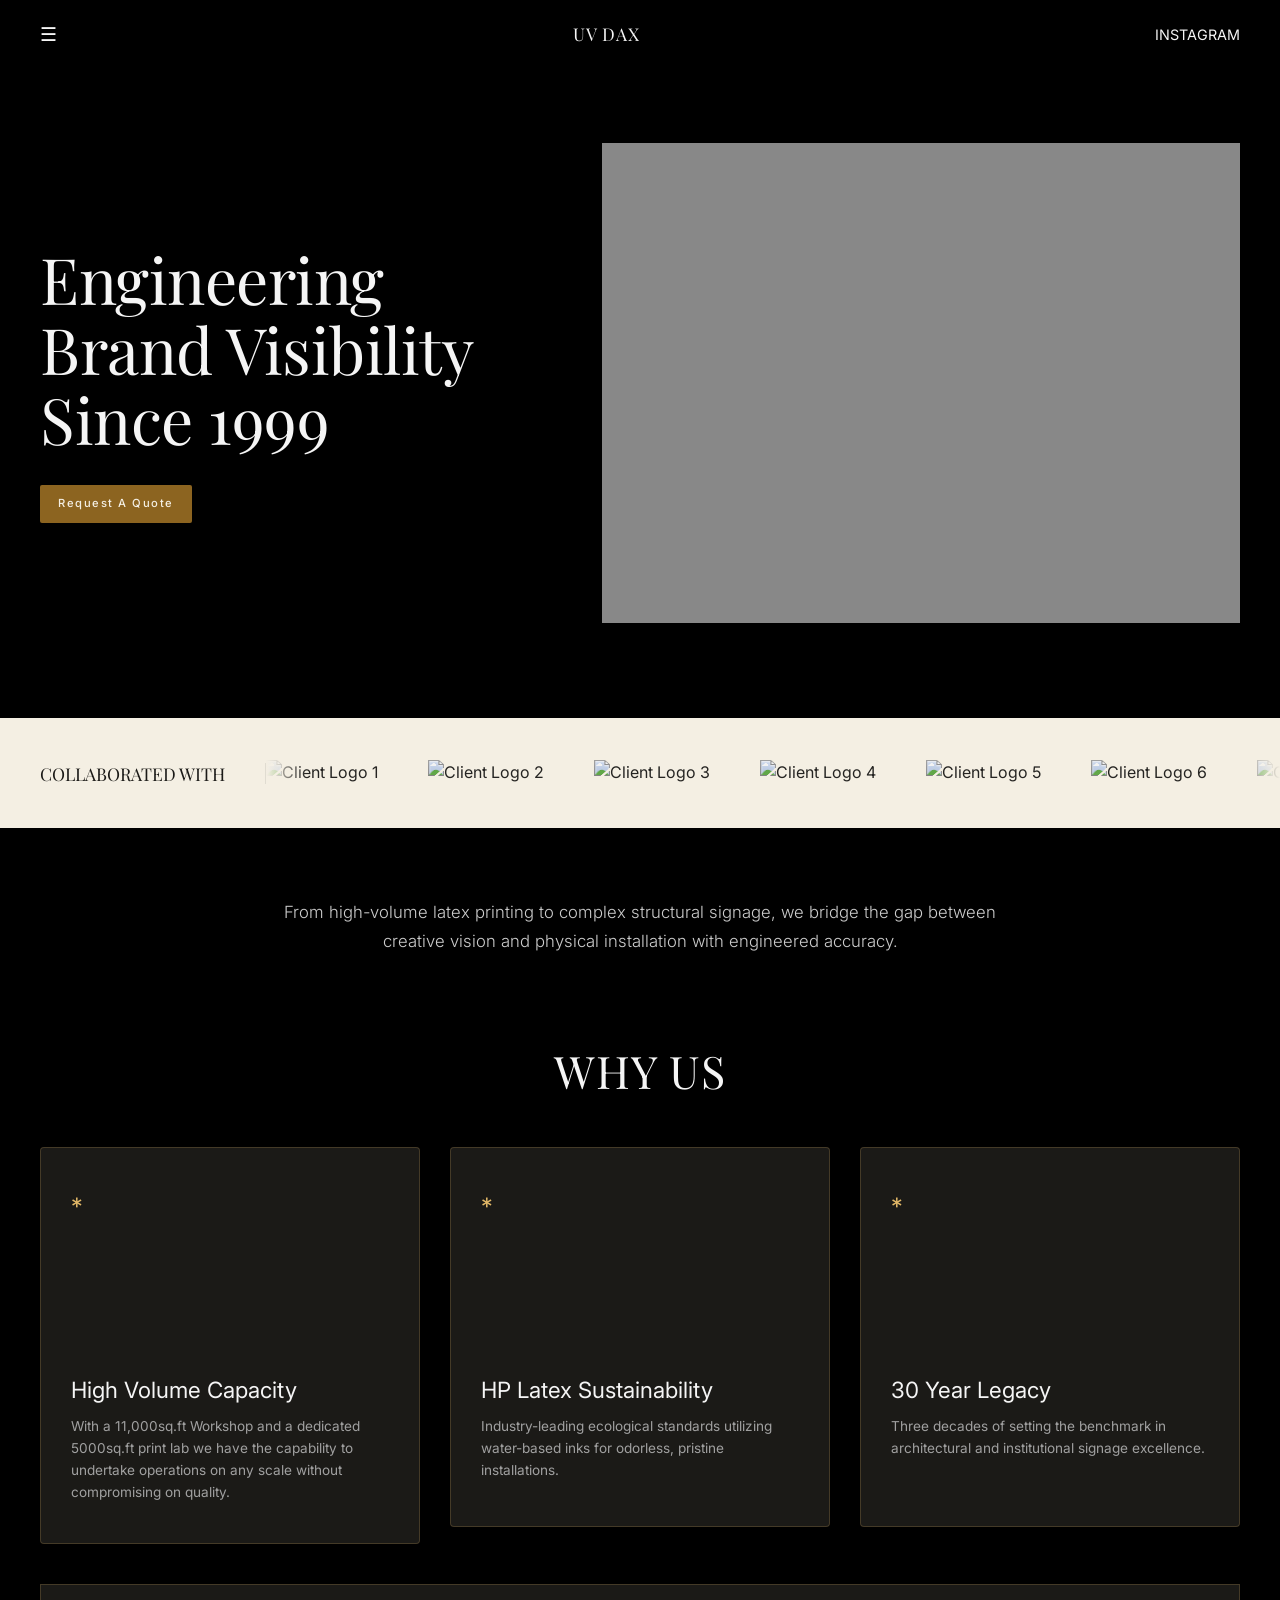
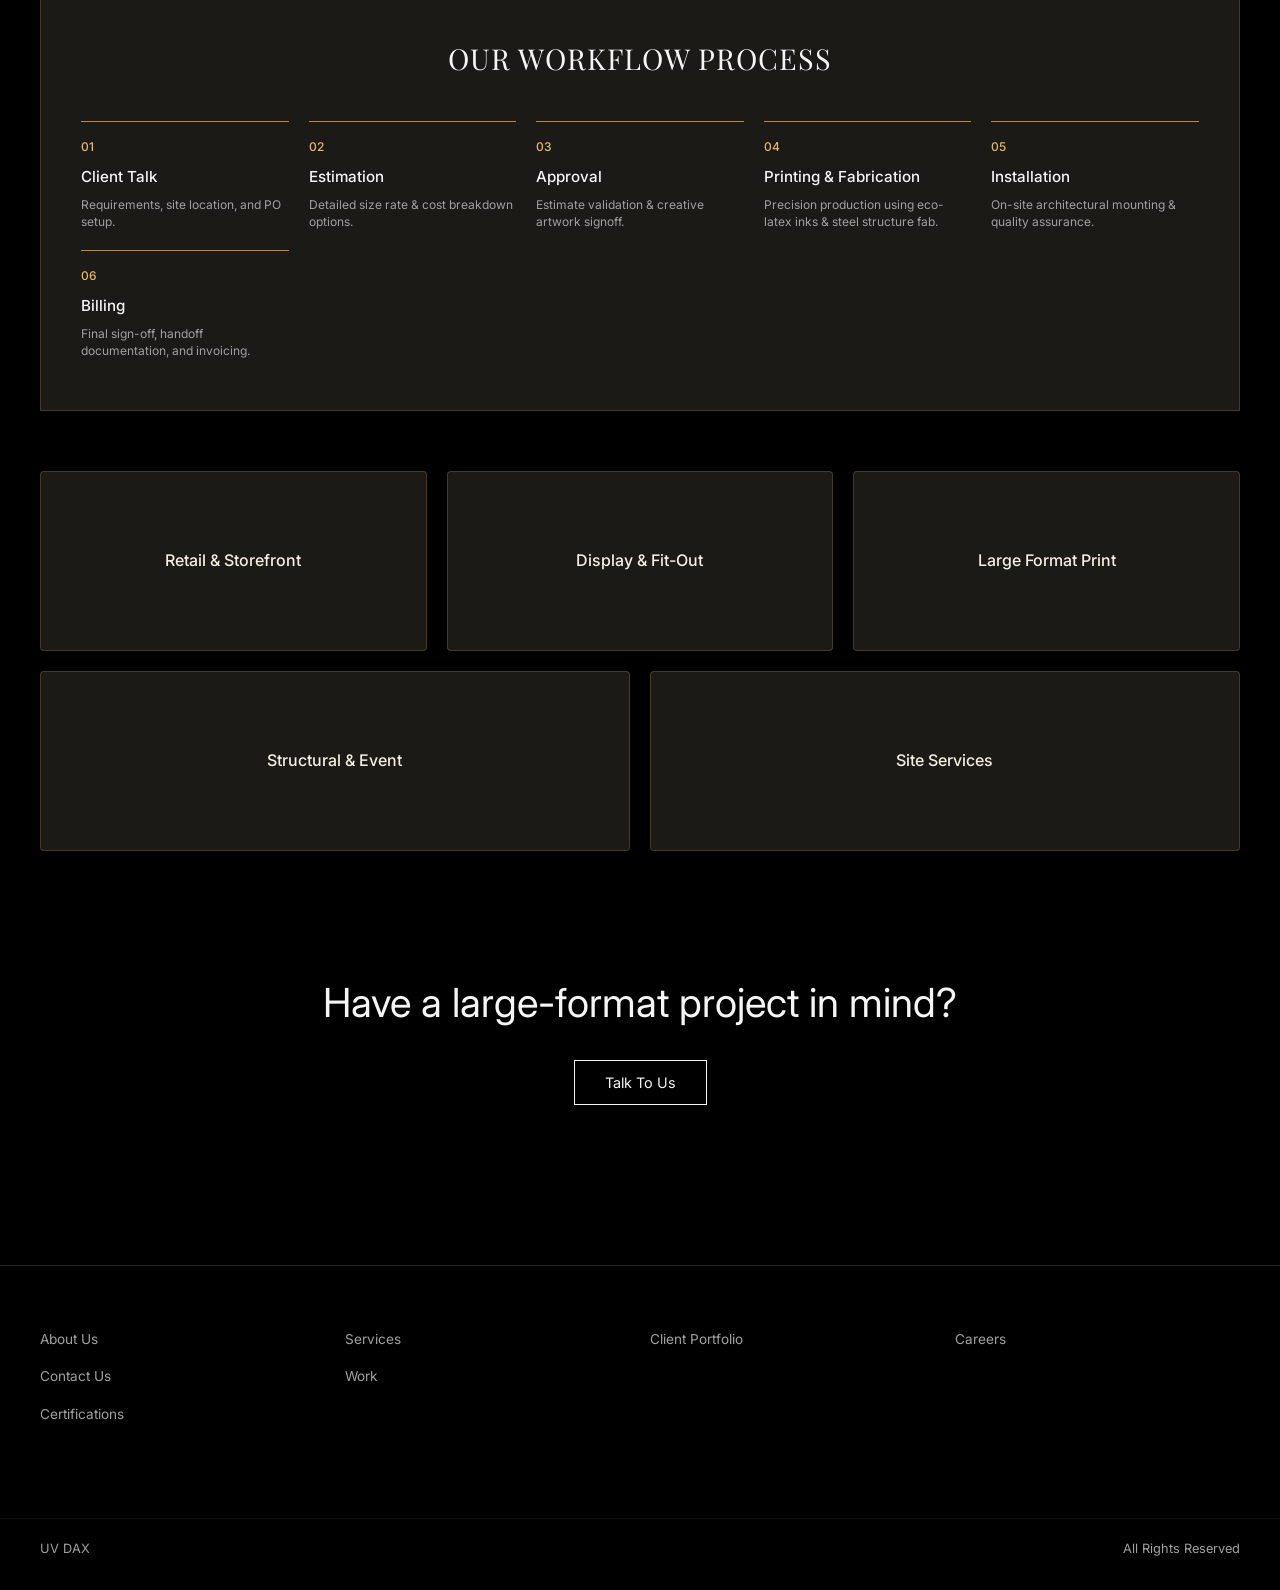
==== index.html @ 5464af66 "Add files via upload" ====
<!DOCTYPE html>
<html lang="en">
<head>
    <meta charset="UTF-8">
    <meta name="viewport" content="width=device-width, initial-scale=1.0">
    <title>UV DAX - Spatial & Large Format Printing Solutions</title>
    <link rel="stylesheet" href="style.css">
    <!-- Google Fonts -->
    <link rel="preconnect" href="https://fonts.googleapis.com">
    <link rel="preconnect" href="https://fonts.gstatic.com" crossorigin>
    <link href="https://fonts.googleapis.com/css2?family=Inter:wght@300;400;500;600&family=Playfair+Display:ital,wght@0,400;0,600;1,400&display=swap" rel="stylesheet">
    <script src="script.js"></script>
</head>
<body>

    <!-- NAVIGATION BAR -->
    <header>
        <!-- NAVBAR -->
        <nav class="navbar">
            <button class="menu-btn" id="menuToggle" aria-label="Toggle Navigation">☰</button>
            <a href="index.html" class="brand-logo">UV DAX</a>
            <a href="https://instagram.com" class="social-icon" target="_blank" rel="noopener">INSTAGRAM</a>
        </nav>

        <!-- FULL-SCREEN NAVIGATION OVERLAY -->
        <div class="nav-overlay" id="navOverlay">
            <button class="close-btn" id="closeToggle" aria-label="Close Navigation">&times;</button>
            <div class="overlay-content">
                <ul class="overlay-menu">
                    <li><a href="index.html">Home</a></li>
                    <li><a href="about.html">About</a></li>
                    <li><a href="services.html">Services</a></li>
                    <li><a href="contact.html">Contact</a></li>
                    <li><a href="work.html">Work</a></li>
                    <li><a href="clients.html">Client Portfolio</a></li>
                    <li><a href="careers.html">Careers</a></li>
                    <li><a href="certifications.html">Certificates/Registration</a></li>
                </ul>
            </div>
        </div>
</header>

    <main>
        <!-- HERO SECTION -->
        <section class="hero container">
            <div class="hero-text">
                <h1>Engineering <br> Brand Visibility Since 1999</h1>
                <a href="contact.html" class="btn-contact"> Request A Quote</a>
            </div>
            <div class="hero-image-container">
                <div class="placeholder-billboard">
                    <!-- Billboard/Hero image replacement -->
                </div>
            </div>
        </section>

        <!-- AUTO-SCROLLING LOGO STRIP -->
        <section class="logo-strip-section">
            <div class="collaborated-label">
                COLLABORATED WITH
            </div>
            <div class="brand-carousel">
                <div class="carousel-track">
                    <!-- Set 1 -->
                    <div class="logo-item"><img src="Assets/LOGOS/Pepsi.svg" alt="Client Logo 1"></div>
                    <div class="logo-item"><img src="Assets/LOGOS/havells.jpg" alt="Client Logo 2"></div>
                    <div class="logo-item"><img src="Assets/LOGOS/godrej.jpg" alt="Client Logo 3"></div>
                    <div class="logo-item"><img src="Assets/LOGOS/amarujala.jpg" alt="Client Logo 4"></div>
                    <div class="logo-item"><img src="Assets/LOGOS/ohricable.jpg" alt="Client Logo 5"></div>
                    <div class="logo-item"><img src="Assets/LOGOS/jio.svg" alt="Client Logo 6"></div>
                    <div class="logo-item"><img src="Assets/LOGOS/LG@2x.png" alt="Client Logo 6"></div>
                    <div class="logo-item"><img src="Assets/LOGOS/FLOWKEM EVENT.png" alt="Client Logo 6"></div>
                    <div class="logo-item"><img src="Assets/LOGOS/hdfc.png" alt="Client Logo 6"></div>
                    <div class="logo-item"><img src="Assets/LOGOS/lloyd1.jpg" alt="Client Logo 6"></div>
                    <div class="logo-item"><img src="Assets/LOGOS/western.png" alt="Client Logo 6"></div>
                    <!-- Duplicate Set for Seamless Loop -->
                    <div class="logo-item"><img src="Assets/LOGOS/Pepsi.svg" alt="Client Logo 1"></div>
                    <div class="logo-item"><img src="Assets/LOGOS/havells.jpg" alt="Client Logo 2"></div>
                    <div class="logo-item"><img src="Assets/LOGOS/godrej.jpg" alt="Client Logo 3"></div>
                    <div class="logo-item"><img src="Assets/LOGOS/amarujala.jpg" alt="Client Logo 4"></div>
                    <div class="logo-item"><img src="Assets/LOGOS/ohricable.jpg" alt="Client Logo 5"></div>
                    <div class="logo-item"><img src="Assets/LOGOS/jio.svg" alt="Client Logo 6"></div>
                    <div class="logo-item"><img src="Assets/LOGOS/LG@2x.png" alt="Client Logo 6"></div>
                    <div class="logo-item"><img src="Assets/LOGOS/FLOWKEM EVENT.png" alt="Client Logo 6"></div>
                    <div class="logo-item"><img src="Assets/LOGOS/hdfc.png" alt="Client Logo 6"></div>
                    <div class="logo-item"><img src="Assets/LOGOS/lloyd1.jpg" alt="Client Logo 6"></div>
                    <div class="logo-item"><img src="Assets/LOGOS/western.png" alt="Client Logo 6"></div>
 
                    <div class="logo-item"><img src="Assets/LOGOS/Pepsi.svg" alt="Client Logo 1"></div>
                    <div class="logo-item"><img src="Assets/LOGOS/havells.jpg" alt="Client Logo 2"></div>
                    <div class="logo-item"><img src="Assets/LOGOS/godrej.jpg" alt="Client Logo 3"></div>
                    <div class="logo-item"><img src="Assets/LOGOS/amarujala.jpg" alt="Client Logo 4"></div>
                    <div class="logo-item"><img src="Assets/LOGOS/ohricable.jpg" alt="Client Logo 5"></div>
                    <div class="logo-item"><img src="Assets/LOGOS/jio.svg" alt="Client Logo 6"></div>
                    <div class="logo-item"><img src="Assets/LOGOS/LG@2x.png" alt="Client Logo 6"></div>
                    <div class="logo-item"><img src="Assets/LOGOS/FLOWKEM EVENT.png" alt="Client Logo 6"></div>
                    <div class="logo-item"><img src="Assets/LOGOS/hdfc.png" alt="Client Logo 6"></div>
                    <div class="logo-item"><img src="Assets/LOGOS/lloyd1.jpg" alt="Client Logo 6"></div>
                    <div class="logo-item"><img src="Assets/LOGOS/western.png" alt="Client Logo 6"></div>
                </div>
            </div>
        </section>

        <!-- SUBTEXT STATEMENT SECTION -->
        <section class="subtext-section container">
            <p>From high-volume latex printing to complex structural signage, we bridge the gap between creative vision and physical installation with engineered accuracy.</p>
        </section>

        <!-- WHY US SECTION -->
        <section class="why-us-section container">
            <h2>WHY US</h2>
            <div class="feature-cards">
                <div class="card square-card">
                    <span class="card-icon">*</span>
                    <h3>High Volume Capacity</h3>
                    <p>With a 11,000sq.ft Workshop and a dedicated 5000sq.ft print lab we have the capability to undertake operations on any scale without compromising on quality.</p>
                </div>
                <div class="card square-card">
                    <span class="card-icon">*</span>
                    <h3>HP Latex Sustainability</h3>
                    <p>Industry-leading ecological standards utilizing water-based inks for odorless, pristine installations.</p>
                </div>
                <div class="card square-card">
                    <span class="card-icon">*</span>
                    <h3>30 Year Legacy</h3>
                    <p>Three decades of setting the benchmark in architectural and institutional signage excellence.</p>
                </div>
            </div>
        </section>

        <!-- WORKFLOW PROCESS SECTION -->
        <section class="container">
            <div class="process-banner">
                <h2>OUR WORKFLOW PROCESS</h2>
                <div class="process-grid">
                    <div class="process-step">
                        <span class="step-num">01</span>
                        <h4>Client Talk</h4>
                        <p>Requirements, site location, and PO setup.</p>
                    </div>
                    <div class="process-step">
                        <span class="step-num">02</span>
                        <h4>Estimation</h4>
                        <p>Detailed size rate & cost breakdown options.</p>
                    </div>
                    <div class="process-step">
                        <span class="step-num">03</span>
                        <h4>Approval</h4>
                        <p>Estimate validation & creative artwork signoff.</p>
                    </div>
                    <div class="process-step">
                        <span class="step-num">04</span>
                        <h4>Printing & Fabrication</h4>
                        <p>Precision production using eco-latex inks & steel structure fab.</p>
                    </div>
                    <div class="process-step">
                        <span class="step-num">05</span>
                        <h4>Installation</h4>
                        <p>On-site architectural mounting & quality assurance.</p>
                    </div>
                    <div class="process-step">
                        <span class="step-num">06</span>
                        <h4>Billing</h4>
                        <p>Final sign-off, handoff documentation, and invoicing.</p>
                    </div>
                </div>
            </div>
        </section>

        <!-- SERVICES GRID SECTION -->
        <section class="container">
            <div class="services-grid">
                <a href="services.html" class="service-card row-3 clickable-card">
                    <span>Retail & Storefront</span>
                </a>
                <a href="services.html" class="service-card row-3 clickable-card">
                    <span>Display & Fit-Out</span>
                </a>
                <a href="services.html" class="service-card row-3 clickable-card">
                    <span>Large Format Print</span>
                </a>
                <a href="services.html" class="service-card row-2 clickable-card">
                    <span>Structural & Event</span>
                </a>
                <a href="services.html" class="service-card row-2 clickable-card">
                    <span>Site Services</span>
                </a>
            </div>
        </section>

        <!-- TALK TO US CTA SECTION -->
        <section class="talk-to-us-section container">
            <h2>Have a large-format project in mind?</h2>
            <a href="contact.html" class="btn-talk-outline">Talk To Us</a>
        </section>
    </main>

    <!-- FOOTER SECTION -->
    <footer class="footer">
        <div class="footer-columns container">
            <div class="footer-col">
                <ul>
                    <li><a href="about.html">About Us</a></li>
                    <li><a href="contact.html">Contact Us</a></li>
                    <li><a href="certififications.html">Certifications</a></li>
                </ul>
            </div>
            <div class="footer-col">
                <ul>
                    <li><a href="services.html">Services</a></li>
                    <li><a href="work.html">Work</a></li>
                </ul>
            </div>
            <div class="footer-col">
                <ul>
                    <li><a href="clients.html">Client Portfolio</a></li>
                </ul>
            </div>
            <div class="footer-col">
                <ul>
                    <li><a href="careers.html">Careers</a></li>
                </ul>
            </div>
        </div>
        <div class="footer-bottom container">
            <span>UV DAX</span>
            <span>All Rights Reserved</span>
        </div>
    </footer>

</body>
</html>
---- style.css ----
/*
Theme Name : UV Dax Custom Theme
Author: Adityaveer Singh
Version: 1.0
*/
/* ==========================================================================
   1. GLOBAL RESET & VARIABLES
   ========================================================================== */
* {
    box-sizing: border-box;
    margin: 0;
    padding: 0;
}

:root {
    /* Color Palette */
    --color-ink: #1B1A17;
    --color-gold: #C0872E;
    --color-gold-light: #E3B968;
    --color-gold-deep: #8C6420;
    --color-stone: #F4EFE3;

    /* Semantic Theme Tokens */
    --bg-dark: #000000;
    --card-bg-dark: var(--color-ink);
    --card-border: rgba(227, 185, 104, 0.2);
    --text-light: #f5f5f5;
    --text-muted: #a0a0a0;
    --btn-bg: var(--color-gold-deep);
    --btn-text: var(--color-stone);
    --banner-bg: var(--color-stone);
    --banner-text: var(--color-ink);
    --input-bg: #dcdcdc;
    --font-serif: 'Playfair Display', Georgia, serif;
    --font-sans: 'Inter', sans-serif;
}

body {
    background-color: var(--bg-dark);
    color: var(--text-light);
    font-family: var(--font-sans);
    line-height: 1.6;
    overflow-x: hidden;
}

.container {
    width: 100%;
    max-width: 1400px;
    margin: 0 auto;
    padding: 0 40px;
}

/* ==========================================================================
   2. SHARED NAVIGATION BAR
   ========================================================================== */
.navbar {
    display: flex;
    justify-content: space-between;
    align-items: center;
    padding: 20px 40px;
    background-color: var(--bg-dark);
    width: 100%;
}

.menu-btn {
    background: none;
    border: none;
    color: var(--text-light);
    font-size: 1.2rem;
    cursor: pointer;
}

.brand-logo {
    font-family: var(--font-serif);
    color: var(--text-light);
    font-size: 1.1rem;
    text-decoration: none;
    letter-spacing: 1px;
}

.social-icon {
    color: var(--text-light);
    text-decoration: none;
    font-size: 0.9rem;
}

/* ==========================================================================
   3. PAGE HEADERS (SHARED)
   ========================================================================== */
.page-header {
    text-align: center;
    padding: 60px 0 40px 0;
    max-width: 800px;
    margin: 0 auto;
}

.page-header h1 {
    font-family: var(--font-serif);
    font-size: clamp(2.5rem, 5vw, 3.5rem);
    font-weight: 400;
    margin-bottom: 25px;
}

.page-subtitle {
    font-size: 0.9rem;
    color: var(--text-muted);
    line-height: 1.6;
    font-weight: 300;
}

/* ==========================================================================
   4. HOME PAGE SECTIONS
   ========================================================================== */
.hero {
    display: grid;
    grid-template-columns: 0.9fr 1.1fr;
    align-items: center;
    min-height: 70vh;
    gap: 40px;
}

.hero-text h1 {
    font-family: var(--font-serif);
    font-size: clamp(2.5rem, 5vw, 4rem);
    font-weight: 400;
    line-height: 1.1;
    margin-bottom: 30px;
    letter-spacing: -0.5px;
}

.btn-contact {
    display: inline-block;
    background-color: var(--btn-bg);
    color: var(--btn-text);
    text-decoration: none;
    font-size: 0.7rem;
    font-weight: 500;
    letter-spacing: 1.5px;
    padding: 10px 18px;
    border-radius: 2px;
    transition: background-color 0.2s ease;
}

.btn-contact:hover {
    background-color: var(--color-gold);
}

.hero-image-container {
    width: 100%;
    height: 100%;
    max-height: 520px;
    display: flex;
    justify-content: center;
    align-items: center;
}

.placeholder-billboard {
    width: 100%;
    height: 480px;
    background-color: #888888;
    display: flex;
    justify-content: center;
    align-items: center;
}

/* Auto-Scrolling Logo Strip */
.logo-strip-section {
    display: flex;
    align-items: center;
    background-color: var(--banner-bg);
    color: var(--banner-text);
    height: 110px;
    width: 100%;
    margin-top: 20px;
    overflow: hidden;
    position: relative;
}

.collaborated-label {
    flex-shrink: 0;
    padding: 0 40px;
    background-color: var(--banner-bg);
    z-index: 3;
    font-family: var(--font-serif);
    font-size: 1.1rem;
    line-height: 1.2;
    border-right: 1px solid rgba(0, 0, 0, 0.08);
}

.brand-carousel {
    display: flex;
    overflow: hidden;
    width: 100%;
    position: relative;
    white-space: nowrap;
}

.brand-carousel::before,
.brand-carousel::after {
    content: "";
    position: absolute;
    top: 0;
    width: 40px;
    height: 100%;
    z-index: 2;
    pointer-events: none;
}

.brand-carousel::before {
    left: 0;
    background: linear-gradient(to right, var(--banner-bg), transparent);
}

.brand-carousel::after {
    right: 0;
    background: linear-gradient(to left, var(--banner-bg), transparent);
}

.carousel-track {
    display: flex;
    align-items: center;
    gap: 50px;
    width: max-content;
    animation: scrollLogos 25s linear infinite;
}

.carousel-track:hover {
    animation-play-state: paused;
}

.logo-item {
    flex-shrink: 0;
    display: flex;
    align-items: center;
    justify-content: center;
}

.logo-item img {
    max-height: 40px;
    width: auto;
    object-fit: contain;
    filter: grayscale(10%) contrast(90%);
}

@keyframes scrollLogos {
    0% {
        transform: translateX(0);
    }
    100% {
        transform: translateX(-50%);
    }
}

.subtext-section {
    text-align: center;
    max-width: 800px;
    margin: 70px auto 40px auto;
}

.subtext-section p {
    color: #cccccc;
    font-size: 1.05rem;
    font-weight: 300;
    line-height: 1.7;
}

/* Why Us Section */
.why-us-section {
    text-align: center;
    margin: 80px auto 40px auto;
}

.why-us-section h2 {
    font-family: var(--font-serif);
    font-size: 2.8rem;
    font-weight: 400;
    margin-bottom: 40px;
    letter-spacing: 1px;
}

.feature-cards {
    display: grid;
    grid-template-columns: repeat(auto-fill, minmax(320px, 1fr));
    gap: 30px;
}

/*.card.square-card {
    aspect-ratio: 1 / 1;
    background-color: var(--card-bg-dark);
    border: 1px solid var(--card-border);
    padding: 40px 30px;
    display: flex;
    flex-direction: column;
    text-align: left;
    border-radius: 4px;
    transition: transform 0.3s ease, border-color 0.3s ease, background-color 0.3s ease;
}

.card.square-card:hover {
    border-color: var(--color-gold-light);
    background-color: #22201c;
    transform: translateY(-4px);
}

.square-card .card-icon {
    font-size: 1.5rem;
    color: var(--color-gold-light);
    height: 150px;
    margin-bottom: 20px;
}

.square-card h3 {
    font-family: var(--font-sans);
    font-size: 1.4rem;
    font-weight: 400;
    color: var(--text-light);
    height: 60px;
    display: flex;
    align-items: flex-end;
    margin-bottom: 20px;
    line-height: 1.25;
}

.square-card p {
    font-size: 0.85rem;
    color: var(--text-muted);
    line-height: 1.6;
}*/

.card.square-card {
    aspect-ratio: 1 / 1;
    background-color: var(--card-bg-dark);
    border: 1px solid var(--card-border);
    padding: 40px 30px;
    display: flex;
    flex-direction: column;
    justify-content: flex-start;
    text-align: left;
    border-radius: 4px;
    transition: transform 0.3s ease, border-color 0.3s ease, background-color 0.3s ease;
}

.square-card .card-icon {
    font-size: 1.5rem;
    color: var(--color-gold-light);
    height: auto;
    /* Responsive gap: keeps titles aligned horizontally while scalin' on mobile */
    margin-bottom: clamp(30px, 50%, 150px);
}

.square-card h3 {
    font-family: var(--font-sans);
    font-size: 1.4rem;
    font-weight: 400;
    color: var(--text-light);
    line-height: 1.25;
    margin-top: 0;
    margin-bottom: 12px;
}

.square-card p {
    font-size: 0.85rem;
    color: var(--text-muted);
    line-height: 1.6;
    margin-top: 0;
    margin-bottom: 0;
}

/* Workflow Process Banner */
.process-banner {
    width: 100%;
    background-color: var(--card-bg-dark);
    border: 1px solid var(--card-border);
    /*border-radius: 4px;*/
    padding: 50px 40px;
    margin: 40px auto 60px auto;
}

.process-banner h2 {
    font-family: var(--font-serif);
    font-size: 1.8rem;
    font-weight: 400;
    color: var(--text-light);
    margin-bottom: 40px;
    text-align: center;
    letter-spacing: 1px;
}

.process-grid {
    display: grid;
    grid-template-columns: repeat(auto-fill, minmax(180px, 1fr));
    gap: 20px;
}

.process-step {
    border-top: 1px solid var(--color-gold);
    padding-top: 15px;
}

.step-num {
    font-size: 0.75rem;
    color: var(--color-gold-light);
    font-weight: 500;
    display: block;
    margin-bottom: 8px;
}

.process-step h4 {
    font-size: 0.95rem;
    font-weight: 500;
    color: var(--text-light);
    margin-bottom: 8px;
}

.process-step p {
    font-size: 0.75rem;
    color: var(--text-muted);
    line-height: 1.4;
}

/* Home Services Wireframe Grid */
.services-grid {
    display: grid;
    grid-template-columns: repeat(6, 1fr);
    gap: 20px;
    margin: 60px auto 60px auto;
}

.service-card {
    background-color: var(--card-bg-dark);
    border: 1px solid var(--card-border);
    border-radius: 4px;
    height: 180px;
    display: flex;
    align-items: center;
    justify-content: center;
    font-size: 1rem;
    font-weight: 500;
    text-align: center;
    padding: 20px;
    color: var(--color-stone);
    text-decoration: none;
}

.service-card.row-3 {
    grid-column: span 2;
}

.service-card.row-2 {
    grid-column: span 3;
}

.clickable-card {
    transition: background-color 0.3s ease, border-color 0.3s ease, color 0.3s ease, transform 0.2s ease;
    cursor: pointer;
}

.clickable-card:hover {
    background-color: var(--color-gold);
    border-color: var(--color-gold-light);
    color: var(--color-ink);
    transform: translateY(-3px);
}

/* Talk To Us CTA Section */
.talk-to-us-section {
    text-align: center;
    padding: 60px 0 80px 0;
}

.talk-to-us-section h2 {
    font-family: var(--font-sans);
    font-size: clamp(1.8rem, 3.5vw, 2.5rem);
    font-weight: 400;
    color: var(--text-light);
    margin-bottom: 25px;
}

.btn-talk-outline {
    display: inline-block;
    border: 1px solid var(--text-light);
    color: var(--text-light);
    text-decoration: none;
    font-size: 0.9rem;
    padding: 10px 30px;
    background: transparent;
    transition: background-color 0.3s ease, color 0.3s ease, border-color 0.3s ease;
}

.btn-talk-outline:hover {
    background-color: var(--color-gold);
    color: var(--color-ink);
    border-color: var(--color-gold);
}

/* ==========================================================================
   5. SERVICES PAGE SECTIONS (EXACT 2-COLUMN GRID + LOCKED BASELINES)
   ========================================================================== */
.detailed-services-grid {
    display: grid;
    grid-template-columns: repeat(2, 1fr);
    gap: 25px;
    margin: 40px 0 80px 0;
}

.service-box {
    background-color: var(--card-bg-dark);
    border: 1px solid var(--card-border);
    padding: 35px 30px;
    border-radius: 4px;
    display: flex;
    flex-direction: column;
    justify-content: flex-start;
    min-height: 220px;
    transition: border-color 0.3s ease, transform 0.2s ease;
}

.service-box:hover {
    border-color: var(--color-gold-light);
    transform: translateY(-2px);
}

.service-box h2 {
    font-family: var(--font-serif);
    font-size: 1.5rem;
    font-weight: 400;
    color: var(--text-light);
    line-height: 1.25;
    margin-bottom: 15px;
    min-height: 3.8rem;
    display: flex;
    align-items: flex-start;
}

.service-box p {
    font-size: 0.85rem;
    color: var(--text-muted);
    line-height: 1.6;
    margin-top: 0;
}

.capability-index-section {
    margin: 80px 0;
}

.section-title {
    font-family: var(--font-serif);
    font-size: 1.8rem;
    font-weight: 400;
    margin-bottom: 30px;
}

.capability-tags {
    display: flex;
    flex-wrap: wrap;
    gap: 12px;
}

.tag {
    background-color: var(--card-bg-dark);
    border: 1px solid #222;
    color: var(--text-muted);
    padding: 10px 16px;
    font-size: 0.75rem;
    border-radius: 2px;
    letter-spacing: 0.3px;
    transition: background-color 0.2s, color 0.2s;
}

.tag:hover {
    background-color: var(--color-gold-deep);
    color: var(--color-stone);
}

/* ==========================================================================
   6. WORK PAGE SECTIONS (DYNAMIC GRID & LOCKED BASELINE)
   ========================================================================== */
.work-grid {
    display: grid;
    grid-template-columns: repeat(auto-fill, minmax(360px, 1fr));
    gap: 25px;
    margin: 40px 0 80px 0;
}

.work-card {
    background-color: var(--card-bg-dark);
    border: 1px solid var(--card-border);
    padding: 35px 30px;
    border-radius: 4px;
    display: flex;
    flex-direction: column;
    justify-content: flex-start;
    min-height: 250px;
    text-decoration: none;
    transition: transform 0.2s ease, border-color 0.2s ease, background-color 0.2s ease;
}

.work-card:hover {
    border-color: var(--color-gold-light);
    background-color: #181818;
    transform: translateY(-2px);
}

.work-card-header {
    display: flex;
    justify-content: space-between;
    align-items: flex-start;
    gap: 15px;
    margin-bottom: 20px;
    min-height: 3.8rem;
}

.work-card h2 {
    font-family: var(--font-serif);
    font-size: 1.35rem;
    font-weight: 400;
    color: var(--text-light);
    line-height: 1.25;
    margin: 0;
}

.work-card p {
    font-size: 0.85rem;
    color: var(--text-muted);
    line-height: 1.6;
    margin-top: 0;
}

.category-badge {
    font-size: 0.65rem;
    letter-spacing: 0.5px;
    padding: 4px 8px;
    border-radius: 2px;
    white-space: nowrap;
    text-transform: uppercase;
    background-color: rgba(192, 135, 46, 0.15);
    color: var(--color-gold-light);
    border: 1px solid var(--color-gold);
}

/* ==========================================================================
   7. CAREERS PAGE SECTIONS (DYNAMIC GRID & LOCKED BASELINE)
   ========================================================================== */
.careers-grid {
    display: grid;
    grid-template-columns: repeat(auto-fill, minmax(420px, 1fr));
    gap: 25px;
    margin: 40px 0 80px 0;
}

.career-card {
    background-color: var(--card-bg-dark);
    border: 1px solid var(--card-border);
    padding: 35px 30px;
    border-radius: 4px;
    display: flex;
    flex-direction: column;
    justify-content: flex-start;
    min-height: 220px;
    text-decoration: none;
    transition: transform 0.2s ease, border-color 0.2s ease;
}

.career-card:hover {
    border-color: var(--color-gold-light);
    transform: translateY(-2px);
}

.career-card-header {
    display: flex;
    justify-content: space-between;
    align-items: flex-start;
    gap: 15px;
    margin-bottom: 20px;
    min-height: 3.2rem;
}

.career-card h2 {
    font-family: var(--font-serif);
    font-size: 1.5rem;
    font-weight: 400;
    color: var(--text-light);
    margin: 0;
}

.career-card p {
    font-size: 0.85rem;
    color: var(--text-muted);
    line-height: 1.6;
    margin-top: 0;
}

.status-badge {
    font-size: 0.65rem;
    letter-spacing: 0.5px;
    padding: 4px 8px;
    border-radius: 2px;
    white-space: nowrap;
    text-transform: uppercase;
}

.status-badge.open {
    background-color: rgba(76, 175, 80, 0.15);
    color: #81c784;
    border: 1px solid rgba(76, 175, 80, 0.3);
}

.no-openings-card {
    background-color: var(--card-bg-dark);
    border: 1px solid var(--card-border);
    border-radius: 4px;
    padding: 60px 30px;
    margin: 40px auto 80px auto;
    max-width: 800px;
    text-align: center;
}

.no-openings-content h2 {
    font-family: var(--font-serif);
    font-size: 1.8rem;
    font-weight: 400;
    margin-bottom: 15px;
    color: var(--text-light);
}

.no-openings-content p {
    font-size: 0.95rem;
    color: var(--text-muted);
    line-height: 1.6;
    margin-bottom: 12px;
}

.no-openings-content .sub-note {
    font-size: 0.85rem;
    color: #888;
    margin-bottom: 30px;
}

.btn-contact-apply {
    display: inline-block;
    background-color: var(--btn-bg);
    color: var(--btn-text);
    text-decoration: none;
    font-size: 0.75rem;
    font-weight: 500;
    letter-spacing: 1.5px;
    padding: 12px 24px;
    border-radius: 2px;
    transition: background-color 0.2s ease;
}

.btn-contact-apply:hover {
    background-color: var(--color-gold);
}

/* ==========================================================================
   8. CLIENT PORTFOLIO PAGE SECTIONS (DYNAMIC LOGO GRID)
   ========================================================================== */
.clients-grid {
    display: grid;
    grid-template-columns: repeat(auto-fill, minmax(180px, 1fr));
    gap: 20px;
    margin: 60px 0 100px 0;
}

.client-logo-card {
    background-color: var(--card-bg-dark);
    border: 1px solid var(--card-border);
    border-radius: 4px;
    aspect-ratio: 4 / 3;
    display: flex;
    align-items: center;
    justify-content: center;
    padding: 20px;
    transition: border-color 0.3s ease, background-color 0.3s ease;
}

.client-logo-card:hover {
    border-color: var(--color-gold-light);
    background-color: #1a1a1a;
}

.client-logo {
    max-width: 75%;
    max-height: 60%;
    width: auto;
    height: auto;
    object-fit: contain;
    filter: brightness(0.9) contrast(1.1);
    transition: filter 0.3s ease, transform 0.3s ease;
}

.client-logo-card:hover .client-logo {
    filter: brightness(1) contrast(1);
    transform: scale(1.04);
}

/* ==========================================================================
   9. CERTIFICATIONS PAGE SECTIONS
   ========================================================================== */
.certifications-grid {
    display: grid;
    grid-template-columns: repeat(auto-fill, minmax(320px, 1fr));
    gap: 30px;
    margin: 60px 0 100px 0;
}

.cert-card {
    background-color: var(--card-bg-dark);
    border: 1px solid var(--card-border);
    border-radius: 4px;
    height: 420px;
    display: flex;
    align-items: center;
    justify-content: center;
    padding: 30px;
    text-align: center;
    transition: border-color 0.3s ease;
}

.cert-card:hover {
    border-color: var(--color-gold-light);
}

.cert-card h2 {
    font-family: var(--font-serif);
    font-size: 1.5rem;
    font-weight: 400;
    color: var(--text-light);
}

/* ==========================================================================
   10. CONTACT US PAGE SECTIONS
   ========================================================================== */
.contact-form-container {
    max-width: 900px;
    margin: 40px auto 80px auto;
}

.contact-form {
    display: flex;
    flex-direction: column;
    gap: 20px;
}

.form-group {
    display: grid;
    grid-template-columns: 200px 1fr;
    align-items: center;
    gap: 20px;
}

.form-group label {
    font-size: 1.1rem;
    color: var(--text-light);
}

.form-group input,
.form-group textarea {
    width: 100%;
    background-color: var(--input-bg);
    border: none;
    padding: 12px 15px;
    font-family: var(--font-sans);
    font-size: 1rem;
    color: #111;
    border-radius: 2px;
    outline: none;
}

.form-actions {
    display: flex;
    justify-content: flex-end;
    margin-top: 10px;
}

.btn-submit {
    background-color: var(--btn-bg);
    color: var(--btn-text);
    border: none;
    padding: 10px 25px;
    font-size: 0.8rem;
    letter-spacing: 1.5px;
    cursor: pointer;
    transition: background-color 0.2s ease;
}

.btn-submit:hover {
    background-color: var(--color-gold);
}

.map-container {
    width: 100%;
    border: 1px solid var(--card-border);
    border-radius: 4px;
    overflow: hidden;
    margin-bottom: 60px;
}

.map-container iframe {
    filter: invert(90%) hue-rotate(180deg) contrast(90%);
}

.contact-details-grid {
    display: grid;
    grid-template-columns: repeat(4, 1fr);
    gap: 30px;
    margin-bottom: 80px;
    font-size: 0.85rem;
    color: var(--text-muted);
}

.contact-details-grid a {
    color: var(--text-muted);
    text-decoration: none;
}

.contact-details-grid a:hover {
    color: var(--text-light);
}

/* ==========================================================================
   11. SHARED FOOTER
   ========================================================================== */
.footer {
    background-color: #000;
    border-top: 1px solid #222;
    padding: 60px 0 30px 0;
    margin-top: 80px;
}

.footer-columns {
    display: grid;
    grid-template-columns: repeat(4, 1fr);
    gap: 20px;
    margin-bottom: 80px;
}

.footer-col ul {
    list-style: none;
}

.footer-col li {
    margin-bottom: 12px;
}

.footer-col a {
    text-decoration: none;
    color: var(--text-muted);
    font-size: 0.85rem;
    transition: color 0.2s;
}

.footer-col a:hover {
    color: var(--text-light);
}

.footer-bottom {
    display: flex;
    justify-content: space-between;
    font-size: 0.8rem;
    color: var(--text-muted);
    border-top: 1px solid #111;
    padding-top: 20px;
}

/* ==========================================================================
   12. COMPREHENSIVE RESPONSIVE MEDIA QUERIES
   ========================================================================== */
@media (max-width: 1200px) {
    .process-grid {
        grid-template-columns: repeat(3, 1fr);
        gap: 30px;
    }
}

@media (max-width: 992px) {
    .container {
        padding: 0 20px;
    }

    .navbar {
        padding: 20px;
    }

    .hero {
        grid-template-columns: 1fr;
        text-align: center;
        gap: 30px;
    }

    .placeholder-billboard {
        height: 350px;
    }

    .detailed-services-grid {
        grid-template-columns: 1fr;
    }

    .services-grid {
        grid-template-columns: repeat(2, 1fr);
    }

    .service-card.row-3,
    .service-card.row-2 {
        grid-column: span 1;
    }

    .footer-columns {
        grid-template-columns: repeat(2, 1fr);
        gap: 30px;
    }

    .service-box h2,
    .work-card-header,
    .career-card-header {
        min-height: auto;
    }
}

@media (max-width: 768px) {
    .process-grid {
        grid-template-columns: repeat(2, 1fr);
    }

    .form-group {
        grid-template-columns: 1fr;
        gap: 8px;
    }

    .contact-details-grid {
        grid-template-columns: repeat(2, 1fr);
        gap: 20px;
    }
}

@media (max-width: 600px) {
    .process-grid {
        grid-template-columns: 1fr;
    }

    .detailed-services-grid,
    .work-grid,
    .careers-grid,
    .clients-grid {
        grid-template-columns: 1fr;
    }

    .logo-strip-section {
        flex-direction: column;
        height: auto;
        padding: 20px 0;
    }

    .collaborated-label {
        border-right: none;
        border-bottom: 1px solid rgba(0, 0, 0, 0.08);
        padding: 0 0 15px 0;
        text-align: center;
        width: 100%;
    }

    .services-grid {
        grid-template-columns: 1fr;
    }

    .cert-card {
        height: 300px;
    }

    .placeholder-billboard {
        height: 250px;
    }

    .contact-details-grid {
        grid-template-columns: 1fr;
    }

    .footer-columns {
        grid-template-columns: 1fr;
        text-align: center;
    }

    .footer-bottom {
        flex-direction: column;
        gap: 10px;
        text-align: center;
    }
}

/* ==========================================================================
   FULL-SCREEN MENU OVERLAY
   ========================================================================== */
.nav-overlay {
    position: fixed;
    top: 0;
    left: 0;
    width: 100vw;
    height: 100vh;
    background-color: var(--bg-dark);
    z-index: 9999;
    display: flex;
    justify-content: center;
    align-items: center;
    opacity: 0;
    visibility: hidden;
    transition: opacity 0.4s ease, visibility 0.4s ease;
}

.nav-overlay.active {
    opacity: 1;
    visibility: visible;
}

.close-btn {
    position: absolute;
    top: 25px;
    left: 40px;
    background: none;
    border: none;
    color: var(--text-light);
    font-size: 2.5rem;
    cursor: pointer;
    transition: color 0.2s ease;
}

.close-btn:hover {
    color: var(--color-gold-light);
}

.overlay-content {
    text-align: center;
}

.overlay-menu {
    list-style: none;
    padding: 0;
    margin: 0;
    display: flex;
    flex-direction: column;
    gap: 20px;
}

.overlay-menu li a {
    font-family: var(--font-serif);
    font-size: clamp(1rem, 4vw, 1rem);
    color: var(--text-light);
    text-decoration: none;
    transition: color 0.3s ease, transform 0.3s ease;
    display: inline-block;
}

.overlay-menu li a:hover {
    color: var(--color-gold-light);
    transform: translateX(8px);
}

/* Prevent body scrolling when menu is open */
body.menu-open {
    overflow: hidden;
}

/* ==========================================================================
   ABOUT PAGE & TIMELINE STYLES
   ========================================================================== */

.about-hero {
    padding: 100px 0 60px;
    text-align: center;
}

.page-title {
    font-family: var(--font-sans);
    font-size: clamp(2.5rem, 5vw, 4rem);
    color: var(--text-light);
    margin-bottom: 20px;
}

.hero-description {
    max-width: 750px;
    margin: 0 auto;
    font-size: 1.05rem;
    color: var(--text-muted);
    line-height: 1.7;
}

/* Timeline Layout Grid */
.timeline-section {
    padding: 60px 0 120px;
}

.timeline-grid {
    display: grid;
    grid-template-columns: 320px 1fr;
    gap: 80px;
    align-items: start;
}

/* Founder Sticky Card */
.founder-card {
    position: sticky;
    top: 100px;
    background-color: var(--card-bg-dark);
    border: 1px solid var(--card-border);
    border-radius: 4px;
    padding: 30px;
}

.founder-image-wrapper {
    width: 100%;
    aspect-ratio: 4 / 5;
    overflow: hidden;
    border-radius: 2px;
    margin-bottom: 20px;
    background-color: #111;
}

.founder-img {
    width: 100%;
    height: 100%;
    object-fit: cover;
    filter: grayscale(100%);
    transition: filter 0.4s ease;
}

.founder-card:hover .founder-img {
    filter: grayscale(0%);
}

.founder-name {
    font-size: 1.3rem;
    color: var(--text-light);
    margin-bottom: 4px;
}

.founder-role {
    display: block;
    font-size: 0.85rem;
    color: var(--color-gold-light);
    margin-bottom: 16px;
    text-transform: uppercase;
    letter-spacing: 1px;
}

.founder-quote {
    font-size: 0.9rem;
    color: var(--text-muted);
    font-style: italic;
    line-height: 1.5;
}

/* Vertical Timeline Track */
.timeline-content {
    position: relative;
    padding-left: 40px;
}

.timeline-track {
    position: absolute;
    top: 0;
    bottom: 0;
    left: 11px;
    width: 2px;
    background-color: var(--card-border);
}

.timeline-item {
    position: relative;
    margin-bottom: 60px;
}

.timeline-item:last-child {
    margin-bottom: 0;
}

.timeline-dot {
    position: absolute;
    left: -40px;
    top: 4px;
    width: 24px;
    height: 24px;
    border-radius: 50%;
    background-color: var(--bg-dark);
    border: 2px solid var(--color-gold-light);
    z-index: 2;
}

.timeline-date {
    font-size: 0.9rem;
    font-weight: 600;
    color: var(--color-gold-light);
    margin-bottom: 8px;
    letter-spacing: 1px;
}

.timeline-body h4 {
    font-size: 1.5rem;
    color: var(--text-light);
    margin-bottom: 10px;
}

.timeline-body p {
    font-size: 0.95rem;
    color: var(--text-muted);
    line-height: 1.6;
}

/* Responsive adjustments for mobile */
@media (max-width: 900px) {
    .timeline-grid {
        grid-template-columns: 1fr;
        gap: 50px;
    }

    .founder-card {
        position: relative;
        top: 0;
    }
}

/* ==========================================================================
   VISION & MISSION STYLES
   ========================================================================== */

.vision-mission-section {
    padding: 100px 0;
    background-color: rgba(255, 255, 255, 0.015);
    border-top: 1px solid var(--card-border);
    border-bottom: 1px solid var(--card-border);
}

.vision-mission-grid {
    display: grid;
    grid-template-columns: 1fr 1fr;
    gap: 40px;
    align-items: stretch;
}

.vm-card {
    background-color: var(--card-bg-dark);
    border: 1px solid var(--card-border);
    border-left: 3px solid var(--color-gold-light); /* Accent line on the left */
    border-radius: 4px;
    padding: 50px 40px;
    display: flex;
    flex-direction: column;
    justify-content: flex-start;
    transition: transform 0.3s ease, border-color 0.3s ease;
}

.vm-card:hover {
    transform: translateY(-4px);
    border-color: var(--color-gold-light);
}

.vm-label {
    font-size: 0.75rem;
    font-weight: 600;
    letter-spacing: 2px;
    color: var(--color-gold-light);
    margin-bottom: 16px;
    text-transform: uppercase;
}

.vm-title {
    font-family: var(--font-sans);
    font-size: 2rem;
    font-weight: 400;
    color: var(--text-light);
    margin-bottom: 20px;
}

.vm-text {
    font-size: 0.95rem;
    color: var(--text-muted);
    line-height: 1.7;
    margin: 0;
}

/* Stagger layout on desktop for editorial effect */
@media (min-width: 901px) {
    .mission-card {
        margin-top: 20px; /* Offsets mission slightly lower than vision */
    }
}

/* Responsive view for tablets and mobile */
@media (max-width: 900px) {
    .vision-mission-grid {
        grid-template-columns: 1fr;
        gap: 30px;
    }
    
    .mission-card {
        margin-top: 0;
    }
}

/* ==========================================================================
   VALUES SECTION HEADER STYLES
   ========================================================================== */

.values-section {
    padding: 100px 0;
}

.section-header {
    text-align: center;
    margin-bottom: 50px;
}

.section-label {
    display: block;
    font-size: 0.75rem;
    font-weight: 600;
    letter-spacing: 2px;
    color: var(--color-gold-light);
    margin-bottom: 12px;
    text-transform: uppercase;
}

.section-title {
    font-family: var(--font-sans);
    font-size: clamp(2rem, 4vw, 3rem);
    font-weight: 400;
    color: var(--text-light);
    margin: 0;
}

/* ==========================================================================
   WORK PROJECT PAGE STYLES
   ========================================================================== */

.project-hero {
    padding: 100px 0 40px;
}

.back-link {
    display: inline-block;
    color: var(--color-gold-light);
    font-size: 0.85rem;
    text-decoration: none;
    margin-bottom: 20px;
    letter-spacing: 1px;
}

.project-title {
    font-family: var(--font-sans);
    font-size: clamp(2.2rem, 5vw, 3.5rem);
    color: var(--text-light);
    margin-bottom: 30px;
}

.project-meta-grid {
    display: grid;
    grid-template-columns: repeat(auto-fit, minmax(180px, 1fr));
    gap: 20px;
    padding: 24px 0;
    border-top: 1px solid var(--card-border);
    border-bottom: 1px solid var(--card-border);
}

.meta-label {
    display: block;
    font-size: 0.75rem;
    color: var(--color-gold-light);
    text-transform: uppercase;
    letter-spacing: 1.5px;
    margin-bottom: 6px;
}

.meta-value {
    font-size: 0.95rem;
    color: var(--text-light);
}

/* Narrative / Description Block */
.project-narrative {
    padding: 40px 0 20px;
}

.narrative-content {
    max-width: 800px;
}

.narrative-content h2 {
    font-size: 1.6rem;
    color: var(--text-light);
    margin-bottom: 16px;
}

.narrative-content p {
    font-size: 1rem;
    color: var(--text-muted);
    line-height: 1.7;
}

/* Pre & Post Comparison */
.comparison-section {
    padding: 40px 0;
}

.section-subheading {
    font-size: 1.2rem;
    color: var(--text-light);
    margin-bottom: 20px;
}

.comparison-grid {
    display: grid;
    grid-template-columns: 1fr 1fr;
    gap: 20px;
}

.comparison-card {
    position: relative;
    border: 1px solid var(--card-border);
    border-radius: 4px;
    overflow: hidden;
}

.comparison-card img {
    width: 100%;
    height: 100%;
    object-fit: cover;
    display: block;
}

.image-badge {
    position: absolute;
    bottom: 15px;
    left: 15px;
    background: rgba(0, 0, 0, 0.75);
    color: var(--text-light);
    padding: 6px 12px;
    font-size: 0.75rem;
    letter-spacing: 1px;
    border-radius: 2px;
    backdrop-filter: blur(4px);
}

.image-badge.gold {
    border-left: 2px solid var(--color-gold-light);
}

/* Main Adaptive Gallery */
.project-gallery-section {
    padding: 40px 0 100px;
}

.project-gallery {
    display: grid;
    grid-template-columns: repeat(2, 1fr);
    gap: 20px;
}

.gallery-item {
    border: 1px solid var(--card-border);
    border-radius: 4px;
    overflow: hidden;
    background-color: var(--card-bg-dark);
}

.gallery-item.full-width {
    grid-column: 1 / -1;
}

.gallery-item img {
    width: 100%;
    height: auto;
    display: block;
    object-fit: cover;
}

/* Responsive adjust for comparison grid */
@media (max-width: 768px) {
    .comparison-grid,
    .project-gallery {
        grid-template-columns: 1fr;
    }
}
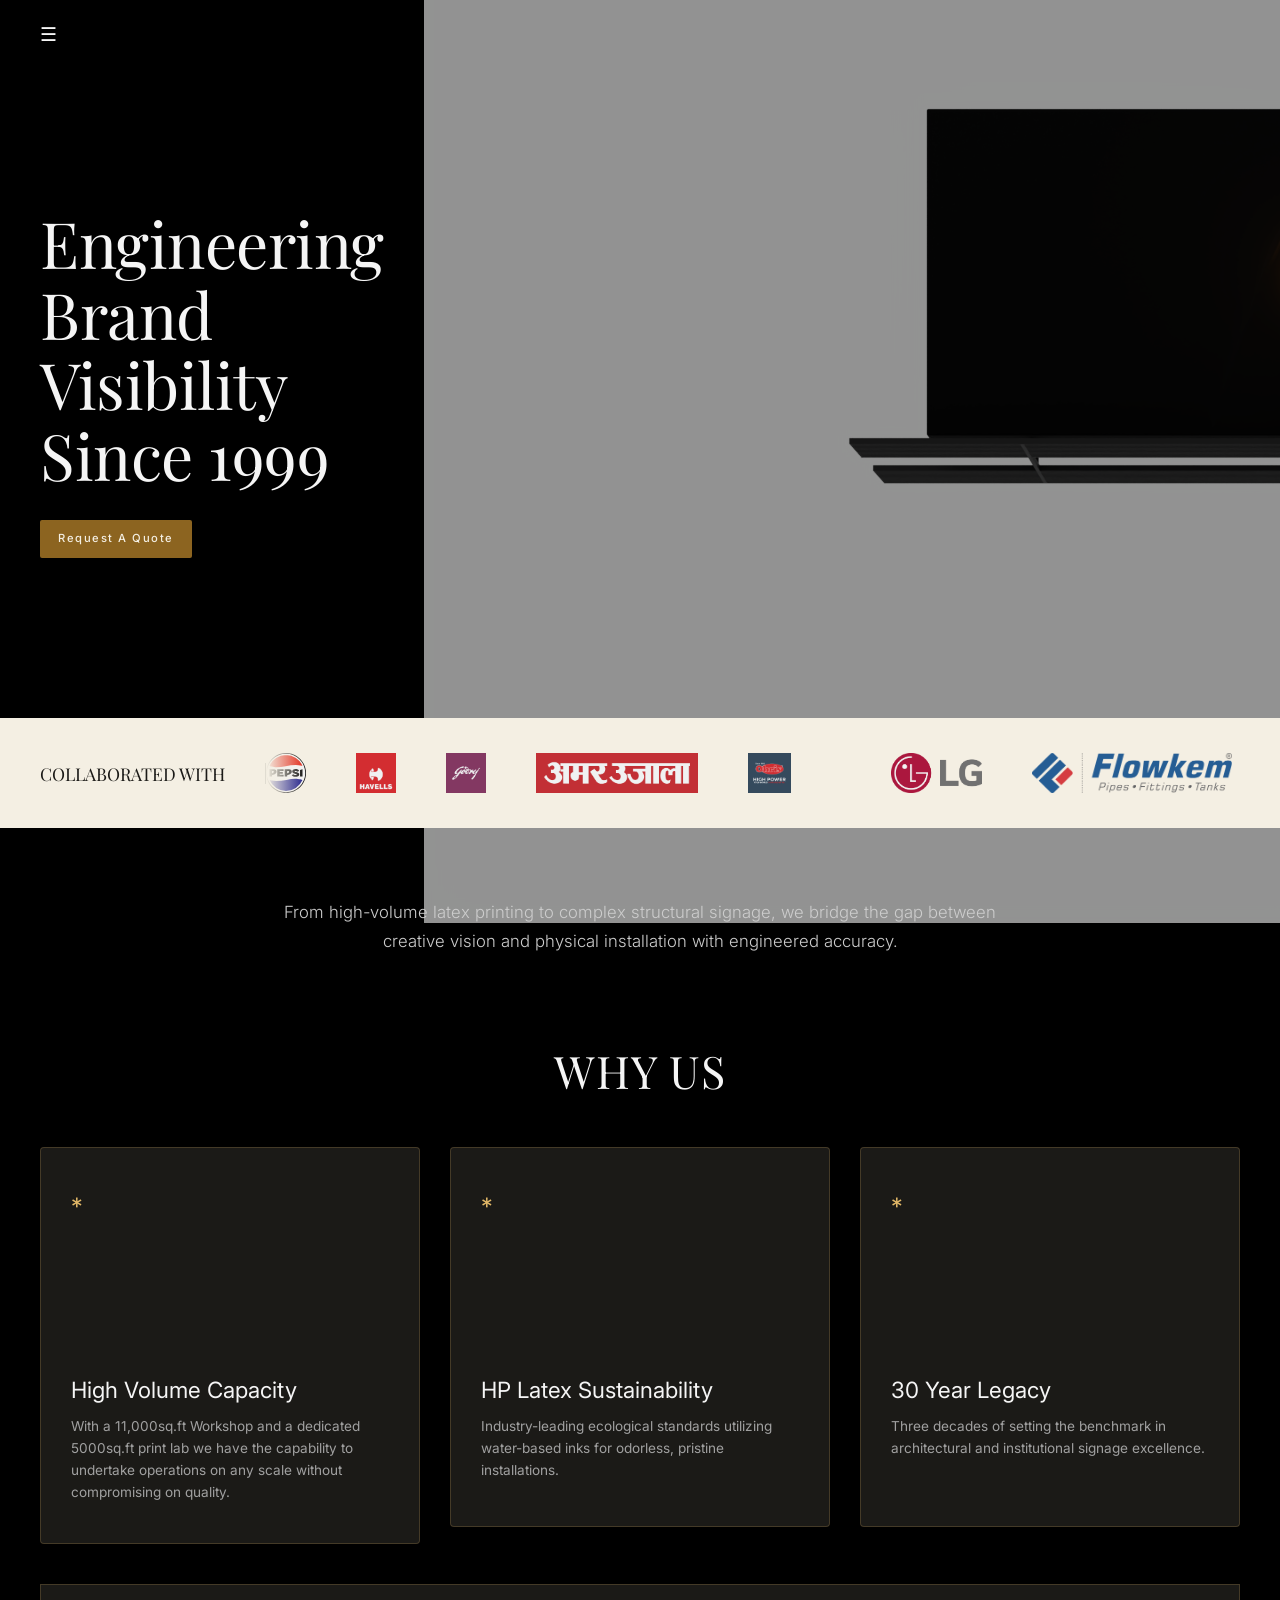
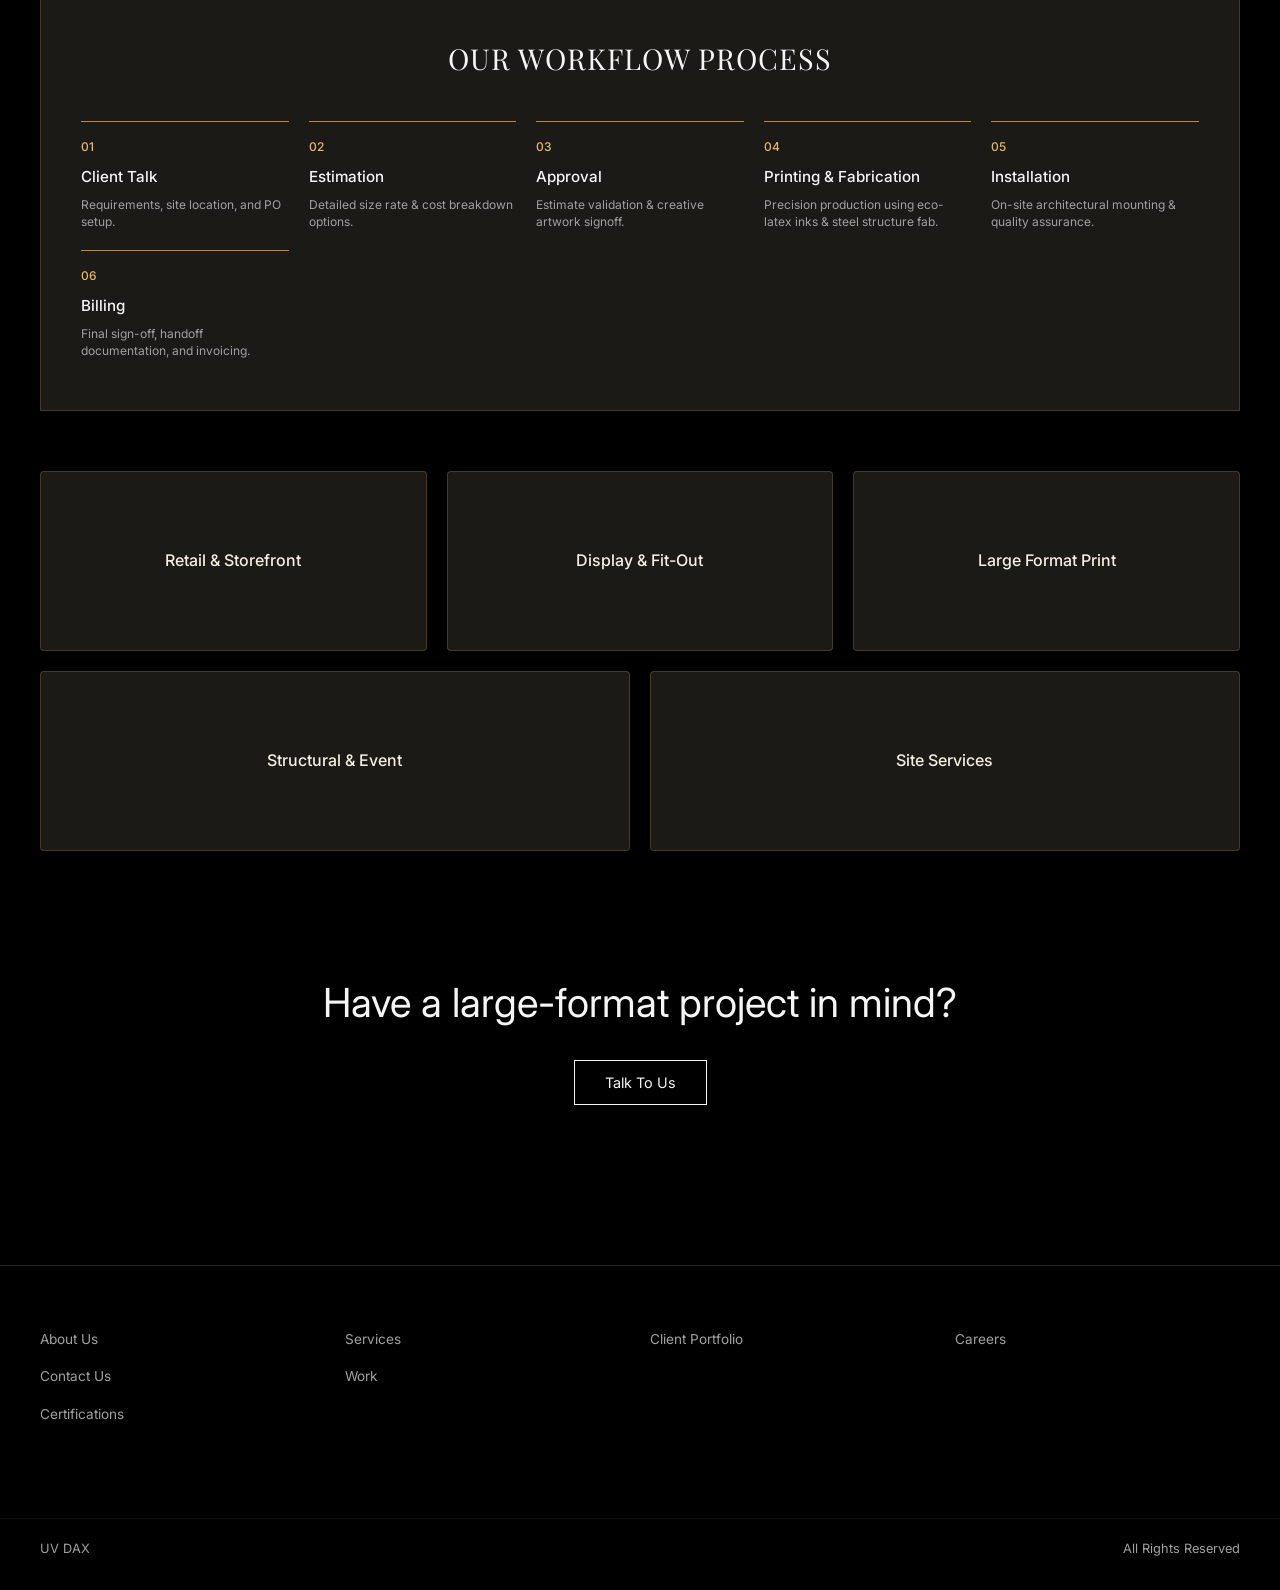
==== commit dc6c67d5: "." ====
--- a/index.html
+++ b/index.html
@@ -49,7 +49,7 @@
             </div>
             <div class="hero-image-container">
                 <div class="placeholder-billboard">
-                    <!-- Billboard/Hero image replacement -->
+                    <img src="Assets/billboard.png">
                 </div>
             </div>
         </section>
